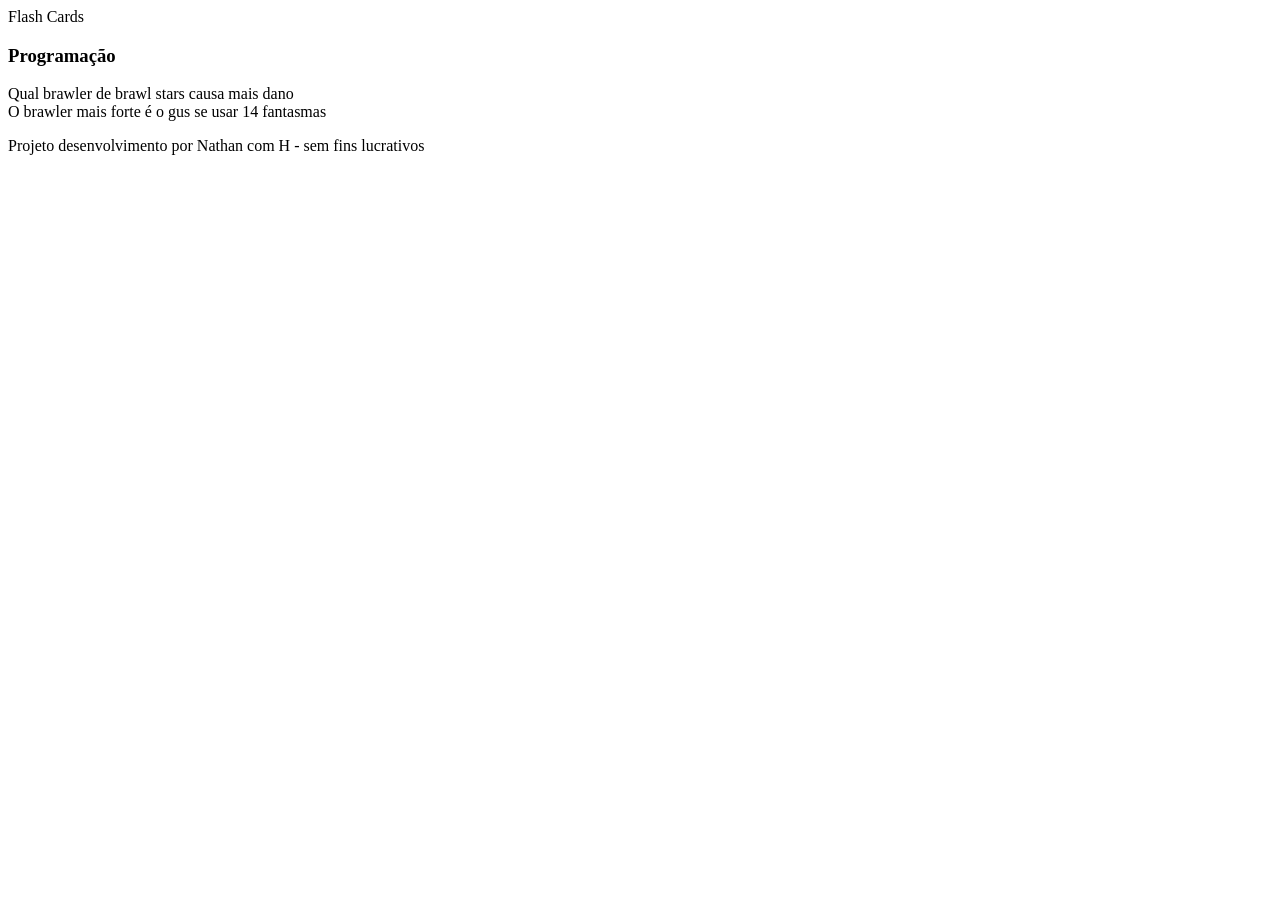
==== index.html @ 85d46420 "Add files via upload" ====
<!DOCTYPE html>
<html lang="pt-br">
<head>
 <meta charset="UTF-8">
 <meta naame="viewport" content="width=device-width, initial-scale=1.0">
 <litle>Flash Cards</litle>
</head>
<body>
<main>
 <section id="container">
        <article class="cartao"> 
         <div class="cartao_conteudo">
            <h3>Programação</h3>
            <div class="cartao_conteudo_pergunta">
             Qual brawler de brawl stars causa mais dano   
         </div>   
<div class="cartao_conteudo_resposta">
    O brawler mais forte é o gus se usar 14 fantasmas
</div>
</div>
        </article>
 </section>
    </main>
    <footer>
  <p>Projeto desenvolvimento por Nathan com H - sem fins lucrativos</p>  
</footer>   
</body>
</html>
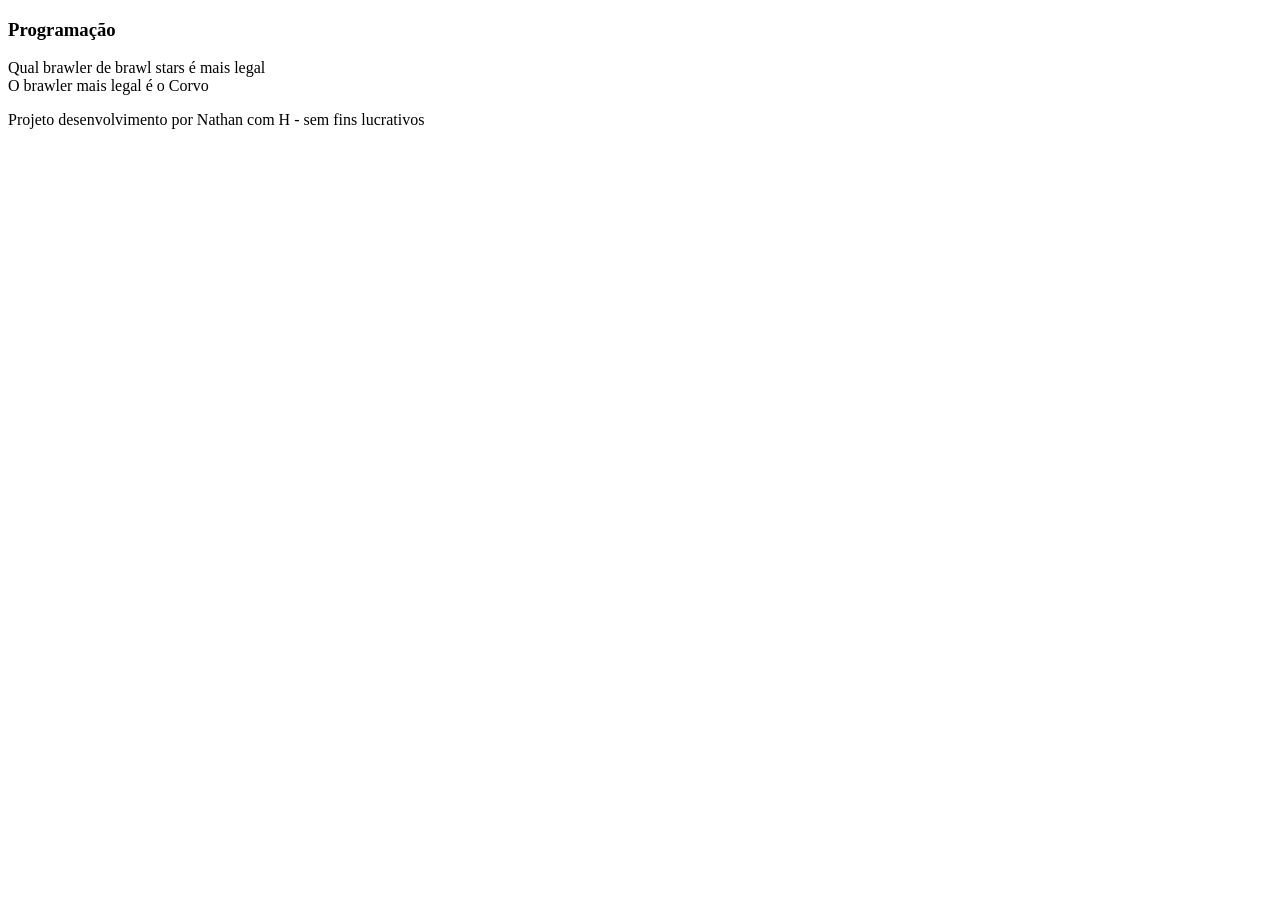
==== commit 350fd868: "Add files via upload" ====
--- a/index.html
+++ b/index.html
@@ -3,7 +3,13 @@
 <head>
  <meta charset="UTF-8">
  <meta naame="viewport" content="width=device-width, initial-scale=1.0">
- <litle>Flash Cards</litle>
+ <link rel="preconnect" href="https://fonts.googleapis.com">
+<link rel="preconnect" href="https://fonts.gstatic.com" crossorigin>
+<link rel="preconnect" href="https://fonts.googleapis.com">
+<link rel="preconnect" href="https://fonts.gstatic.com" crossorigin>
+<link href="https://fonts.googleapis.com/css2?family=Bai+Jamjuree:ital,wght@0,200;0,300;0,400;0,500;0,600;0,700;1,200;1,300;1,400;1,500;1,600;1,700&family=Savate:ital,wght@0,200..900;1,200..900&display=swap" rel="stylesheet">
+ <link rel="stylesheet" href="style.css">
+ <title>Flash Cards</title>
 </head>
 <body>
 <main>
@@ -12,10 +18,10 @@
          <div class="cartao_conteudo">
             <h3>Programação</h3>
             <div class="cartao_conteudo_pergunta">
-             Qual brawler de brawl stars causa mais dano   
+             Qual brawler de brawl stars é mais legal  
          </div>   
 <div class="cartao_conteudo_resposta">
-    O brawler mais forte é o gus se usar 14 fantasmas
+    O brawler mais legal é o Corvo
 </div>
 </div>
         </article>
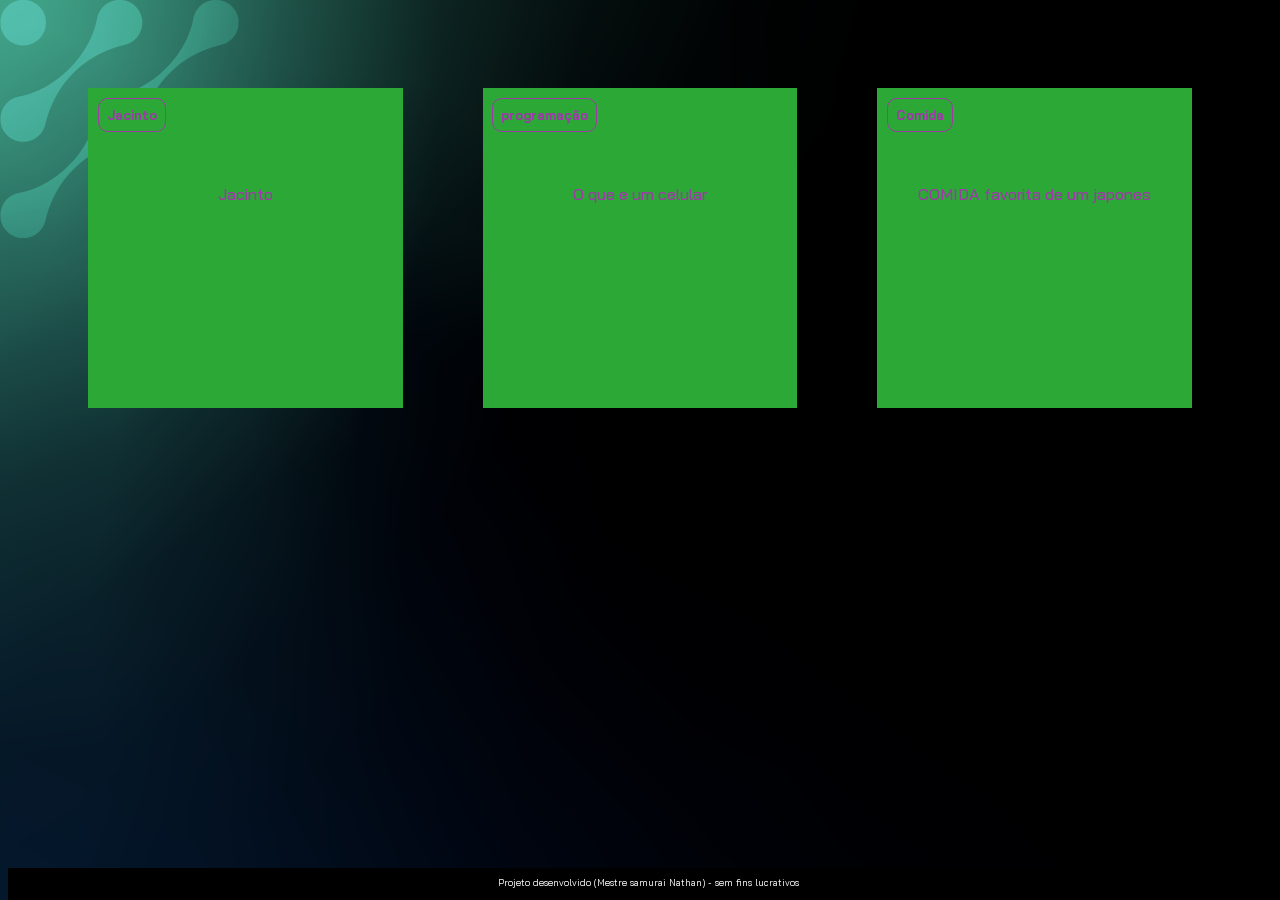
==== commit e1b0576f: "Add files via upload" ====
--- a/index.html
+++ b/index.html
@@ -1,35 +1,61 @@
 <!DOCTYPE html>
 <html lang="pt-br">
+
 <head>
- <meta charset="UTF-8">
- <meta naame="viewport" content="width=device-width, initial-scale=1.0">
- <link rel="preconnect" href="https://fonts.googleapis.com">
-<link rel="preconnect" href="https://fonts.gstatic.com" crossorigin>
+<meta charset="UTF-8">
+<meta http-equiv="X-UA-Compatible" content="IE=edge">
+<meta name="viewport" content="width=device-width, initial-scale=1.0">
 <link rel="preconnect" href="https://fonts.googleapis.com">
 <link rel="preconnect" href="https://fonts.gstatic.com" crossorigin>
-<link href="https://fonts.googleapis.com/css2?family=Bai+Jamjuree:ital,wght@0,200;0,300;0,400;0,500;0,600;0,700;1,200;1,300;1,400;1,500;1,600;1,700&family=Savate:ital,wght@0,200..900;1,200..900&display=swap" rel="stylesheet">
- <link rel="stylesheet" href="style.css">
- <title>Flash Cards</title>
+<link href="https://fonts.googleapis.com/css2?family=Bai+Jamjuree:ital,wght@0,200;0,300;0,400;0,500;0,600;0,700;1,200;1,300;1,400;1,500;1,600;1,700&display=swap" rel="stylesheet">
+<link rel="stylesheet" href="style.css">
+<title>Flash Cards</title>
 </head>
+
 <body>
 <main>
- <section id="container">
-        <article class="cartao"> 
-         <div class="cartao_conteudo">
-            <h3>Programação</h3>
-            <div class="cartao_conteudo_pergunta">
-             Qual brawler de brawl stars é mais legal  
-         </div>   
+<section id="container">
+<article class="cartao">
+<div class="cartao_conteudo">
+<h3>Jacinto</h3>
+<div class="cartao_conteudo_pergunta">
+<p>Jacinto</p>
+</div>
+
 <div class="cartao_conteudo_resposta">
-    O brawler mais legal é o Corvo
+<p>Sim</p>
 </div>
 </div>
-        </article>
- </section>
-    </main>
-    <footer>
-  <p>Projeto desenvolvimento por Nathan com H - sem fins lucrativos</p>  
-</footer>   
+</article>
+<article class="cartao">
+<div class="cartao_conteudo">
+<h3>programação</h3>
+<div class="cartao_conteudo_pergunta">
+<p>O que e um celular</p>
+</div>
+
+<div class="cartao_conteudo_resposta">
+<P>O celular e um aparelho eletronico</P>
+</div>
+</div>
+</article>
+<article class="cartao">
+<div class="cartao_conteudo">
+<h3>Comida</h3>
+<div class="cartao_conteudo_pergunta">
+<p>COMIDA favorita de um japones</p>
+</div>
+
+<div class="cartao_conteudo_resposta">
+<p>Sushi de cachorro </p>
+</div>
+</div>
+</article>
+</section>
+</main>
+<footer>
+<p>Projeto desenvolvido (Mestre samurai Nathan) - sem fins lucrativos</p>
+</footer>
 </body>
-</html>
 
+</html>
--- a/style.css
+++ b/style.css
@@ -0,0 +1,92 @@
+:root {
+    --text-color: #9f39aa;
+    --card-front-color: #2ca836;
+    --card-back-color: #00F4BF;
+    }
+    
+    body{
+    background-image: url(bg-desktop.webp);
+    font-family: Bai Jamjuree;
+    }
+    
+    #container{
+    display: flex;
+    flex-wrap: wrap;
+    justify-content: space-between;
+    padding: 4rem;
+    gap: 3rem
+    }
+    .cartao{
+    margin: 1rem 1rem;
+    height: 20rem;
+    flex-grow: 1;
+    flex-basis: calc(33% - 6rem);
+    }
+    
+    .cartao_conteudo h3{
+    color: var(--text-color);
+    border: 1px solid var(--text-color);
+    text-align: left;
+    padding: 0.5rem;
+    position: absolute;
+    margin: 0.6rem;
+    border-radius: 0.6rem;
+    font-size: 1vw;
+    backface-visibility: hidden;
+    }
+    
+    .cartao_conteudo{
+    text-align: center;
+    background-color: var(--card-front-color);
+    height: 100%;
+    transform-style: preserve-3d;
+    transition: transform 300ms ease-in-out;
+    }
+    
+    .cartao_conteudo p{
+    margin-top: 1rem;
+    padding: 2rem;
+    margin-top: 4rem;
+    }
+    
+    .cartao_conteudo_pergunta p{
+    color: var(--text-color);
+    font-weight: 500;
+    }
+    
+    .cartao_conteudo_resposta p{
+    color: var(--card-back-color);
+    font-weight: 700;
+    }
+    
+    .cartao:hover .cartao_conteudo{
+    transform: rotateY(180deg);
+    }
+    
+    .cartao_conteudo_pergunta,
+    .cartao_conteudo_resposta{
+    backface-visibility: hidden;
+    position:absolute;
+    height: 100%;
+    width: 100%;
+    
+    }
+    
+    .cartao_conteudo_resposta{
+    transform: rotateY(180deg);
+    }
+    
+    footer{
+    background-color: black;
+    color: white;
+    position: fixed;
+    bottom: 0;
+    width: 100%;
+    height: 2rem;
+    }
+    
+    footer p{
+    text-align: center;
+    font-size: 0.6rem;
+    margin-top: 0.5rem;
+    }
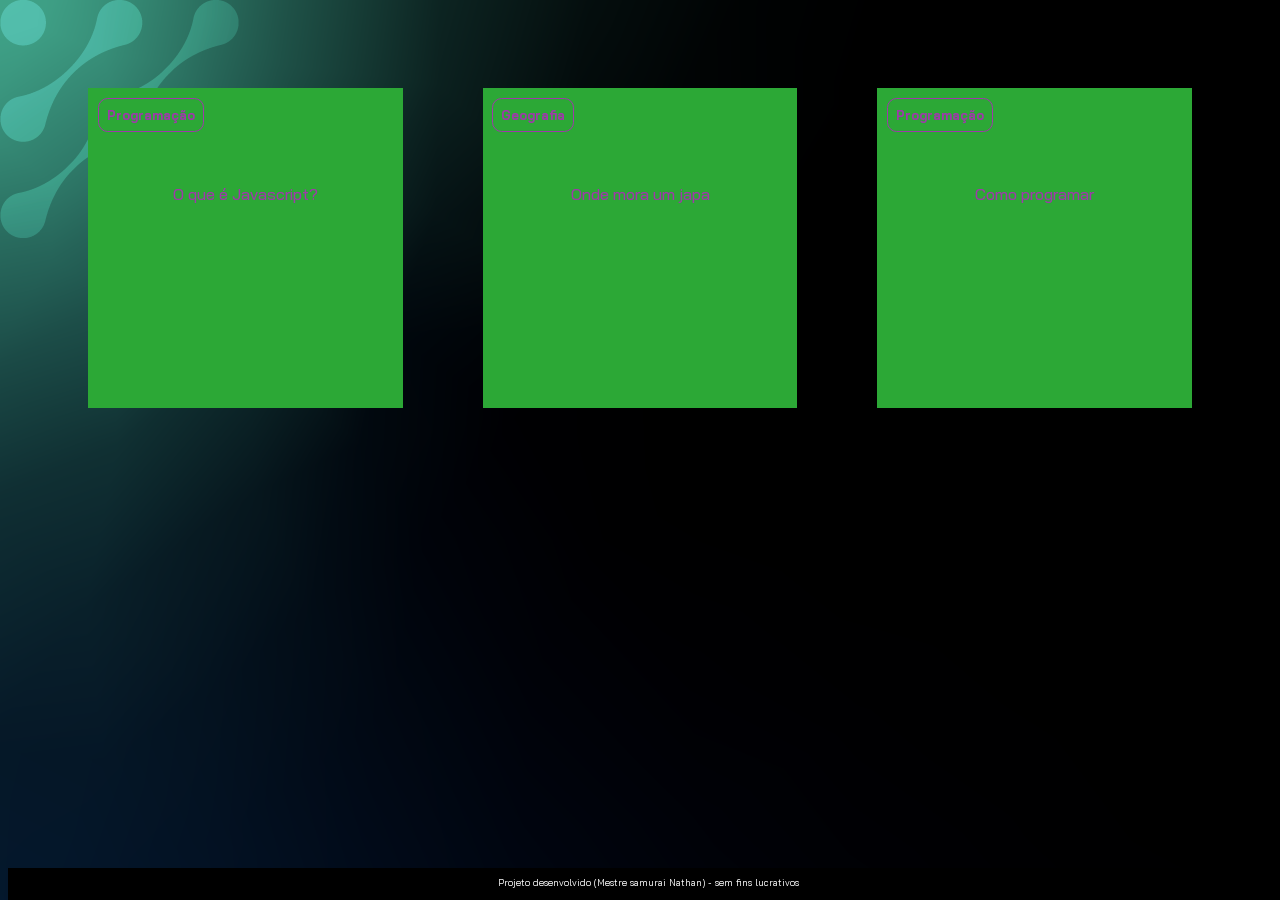
==== commit e609e08c: "Add files via upload" ====
--- a/index.html
+++ b/index.html
@@ -14,48 +14,25 @@
 
 <body>
 <main>
-<section id="container">
-<article class="cartao">
-<div class="cartao_conteudo">
-<h3>Jacinto</h3>
-<div class="cartao_conteudo_pergunta">
-<p>Jacinto</p>
-</div>
-
-<div class="cartao_conteudo_resposta">
-<p>Sim</p>
-</div>
-</div>
-</article>
-<article class="cartao">
-<div class="cartao_conteudo">
-<h3>programação</h3>
-<div class="cartao_conteudo_pergunta">
-<p>O que e um celular</p>
-</div>
-
-<div class="cartao_conteudo_resposta">
-<P>O celular e um aparelho eletronico</P>
-</div>
-</div>
-</article>
-<article class="cartao">
-<div class="cartao_conteudo">
-<h3>Comida</h3>
-<div class="cartao_conteudo_pergunta">
-<p>COMIDA favorita de um japones</p>
-</div>
-
-<div class="cartao_conteudo_resposta">
-<p>Sushi de cachorro </p>
-</div>
-</div>
-</article>
-</section>
+    <section id="container">
+        <!-- <article class="cartao">
+        <div class="cartao_conteudo">
+        <h3>Jacinto</h3>
+        <div class="cartao_conteudo_pergunta">
+        <p>Jacinto</p>
+        </div>
+        <div class="cartao_conteudo_resposta">
+            <p>Sim</p>
+        </div>
+        </div>
+        </article> -->
+        </section>
 </main>
 <footer>
 <p>Projeto desenvolvido (Mestre samurai Nathan) - sem fins lucrativos</p>
 </footer>
+<script src="app.js"></script>
+<script src="perguntas.js"></script>
 </body>
 
 </html>
--- a/style.css
+++ b/style.css
@@ -59,7 +59,7 @@
     font-weight: 700;
     }
     
-    .cartao:hover .cartao_conteudo{
+    .cartao.active .cartao_conteudo{
     transform: rotateY(180deg);
     }
     
